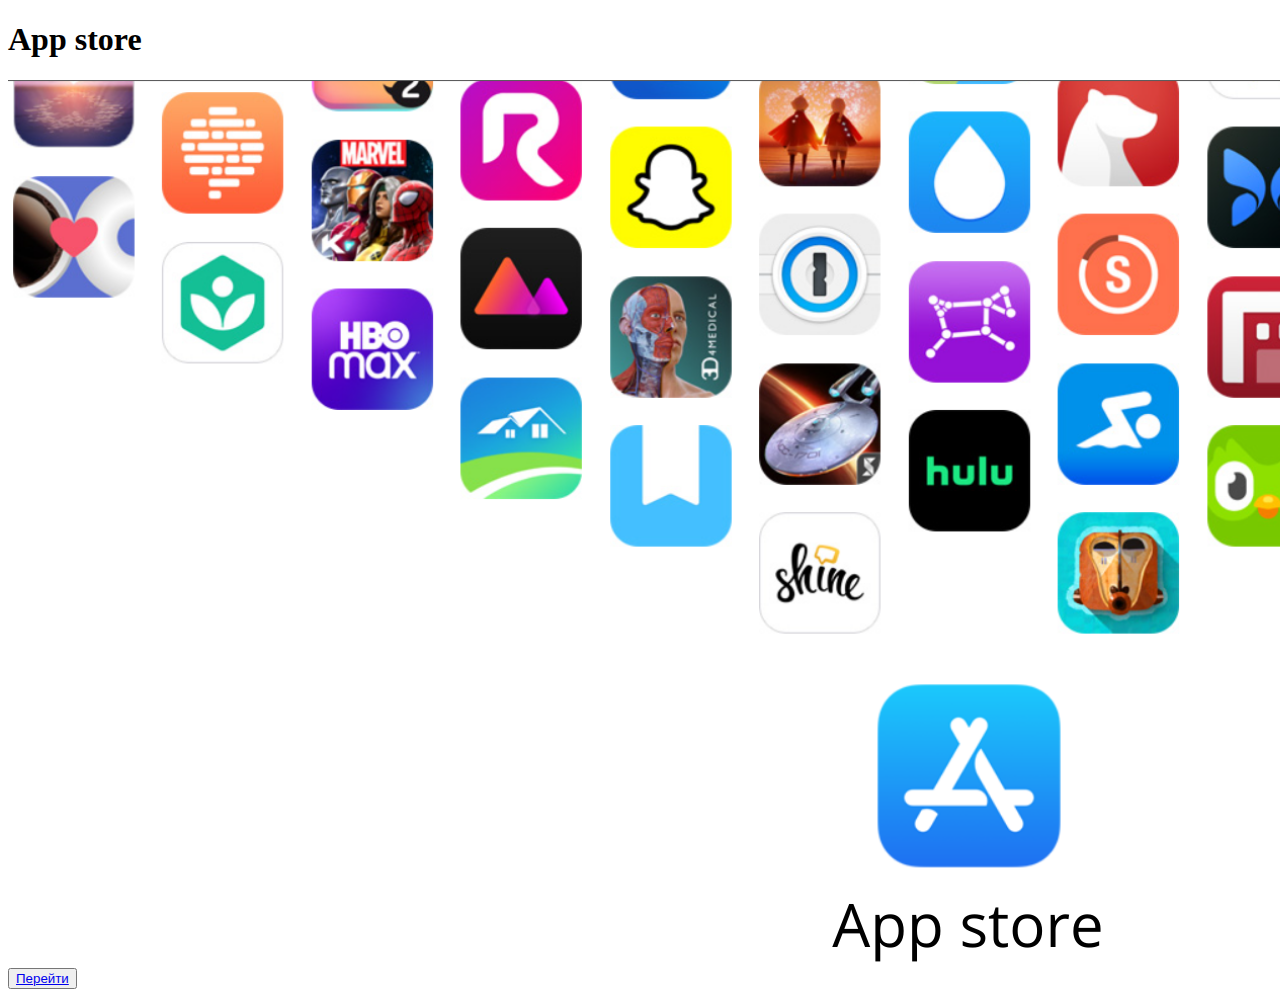
==== index.html @ 6fb6b331 "Add files via upload" ====
<!DOCTYPE html>
<html lang="en" dir="ltr">
<head>
    <meta charset="utf-8">
    <title></title>
    <link rel="stylesheet" href="style.css">
</head>
<body>
<div class="container">
    <div class="content">
        <h1>App store</h1>
    </div>
</div>    
    <p></p>
    <img src="App store.png" alt="">
    <button><a href="shop.html">Перейти</a></button>


<script src="https://code.jquery.com/jquery-3.6.0.min.js"
        integrity="sha256-/xUj+3OJU5yExlq6GSYGSHk7tPXikynS7ogEvDej/m4=" crossorigin="anonymous"></script>
<script src="anime.js"></script>
<script src="script.js"></script>
</body>
</html>
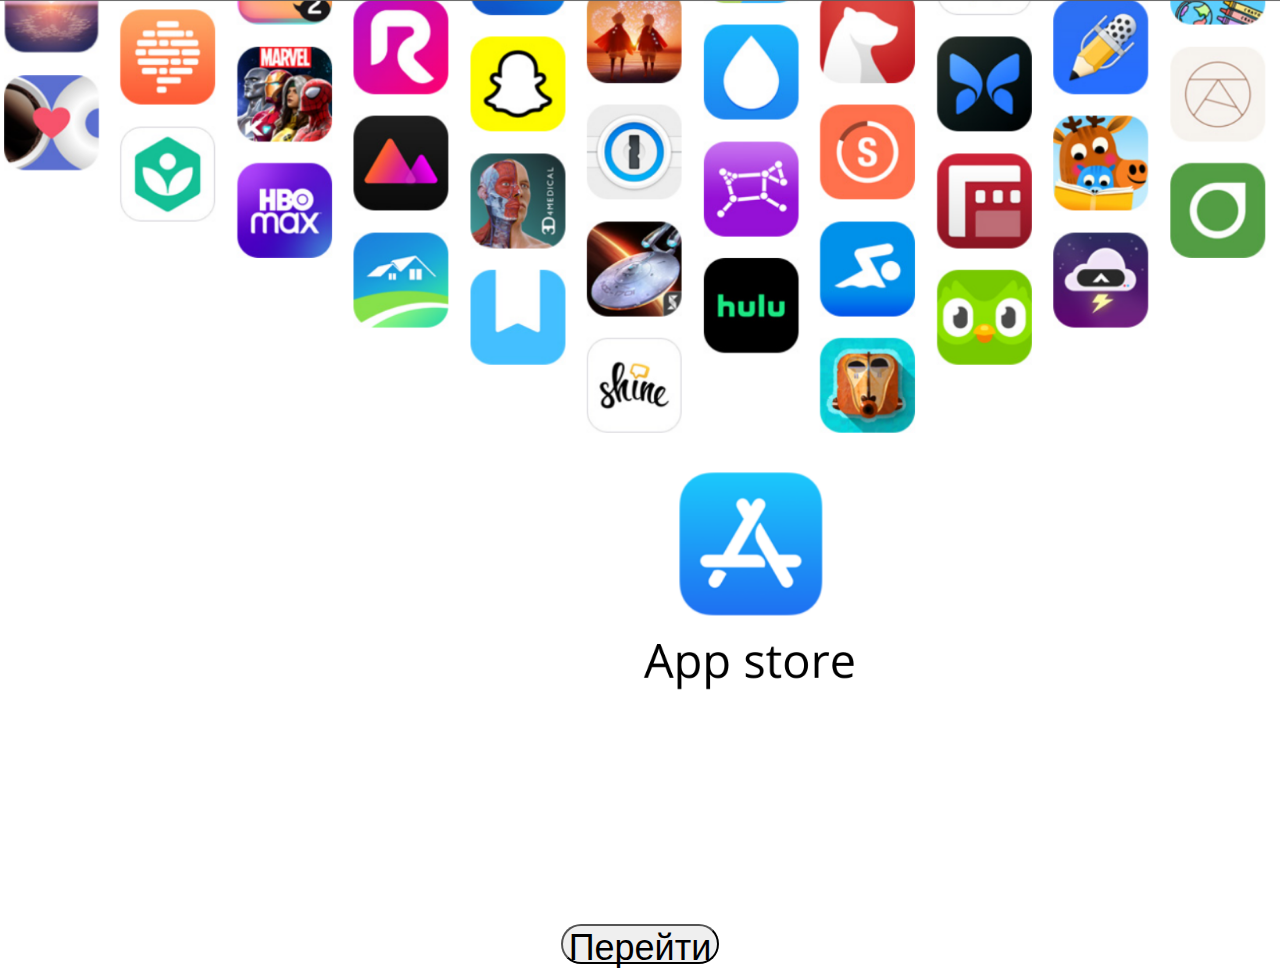
==== commit e2de6325: "Update index.html" ====
--- a/index.html
+++ b/index.html
@@ -20,5 +20,14 @@
         integrity="sha256-/xUj+3OJU5yExlq6GSYGSHk7tPXikynS7ogEvDej/m4=" crossorigin="anonymous"></script>
 <script src="anime.js"></script>
 <script src="script.js"></script>
+    <!-- Global site tag (gtag.js) - Google Analytics -->
+<script async src="https://www.googletagmanager.com/gtag/js?id=G-MTYP70EHPM"></script>
+<script>
+  window.dataLayer = window.dataLayer || [];
+  function gtag(){dataLayer.push(arguments);}
+  gtag('js', new Date());
+
+  gtag('config', 'G-MTYP70EHPM');
+</script>
 </body>
 </html>
--- a/style.css
+++ b/style.css
@@ -0,0 +1,184 @@
+@import url('https://fonts.googleapis.com/css2?family=Montserrat&display=swap');
+
+body {
+    margin: 0;
+    padding: 0;
+    font-family: 'Montserrat', sans-serif;
+    font-size: 1.5em;
+    background: white;
+    color: black;
+}
+
+.container {
+    display: flex;
+    height: 100vh;
+
+}
+
+.block {
+    width: 50px;
+    height: 50px;
+    background: white;
+    z-index: 1;
+}
+
+.content {
+    position: absolute;
+    width: 100%;
+    height: 100%;
+    display: flex;
+    justify-content: center;
+    align-items: center;
+}  img{
+      width: 1500px;
+      position: absolute;
+      top: 0px;
+      left: 0px;
+  }
+.content{
+height:   690.63;}
+img {
+    animation-duration: 9s;
+    animation-name: two;
+  }
+  @keyframes two{
+      0%{
+        opacity: 0;
+    }
+      10%{
+        opacity: 0;
+    }
+    20%{
+        opacity: 0;
+    }
+    30%{
+        opacity: 0;
+    }
+    40%{
+        opacity: 0;
+    }
+    50%{
+        opacity: 0;
+    }
+    60%{
+        opacity: 0;
+    }
+    70%{
+        opacity: 0;
+    }
+   80%{
+    opacity: 0;
+
+   }
+   90%{
+    opacity: 0;
+
+   }
+        100%{
+opacity: 100;
+
+}
+
+  }
+h1 {
+    animation-duration: 6s;
+    animation-name: one;
+  }
+  @keyframes one{
+      0%{
+          font-size: 20px;
+      }
+      10%{
+        font-size: 22.8px;
+    }
+    20%{
+        font-size: 25.6px;}
+        30%{
+            font-size: 28.4px;
+        }
+        40%{
+            font-size: 31.2px;
+        }
+        50%{
+            font-size: 34px;
+        }
+        60%{
+            font-size: 36.2px;
+        }
+        70%{
+            font-size: 38.4px;
+        }
+        80%{
+            font-size: 40.6px;
+        }
+        90%{
+            font-size: 42.8px;
+        }
+        100%{
+            font-size: 45px;
+
+        }
+        110%{
+opacity: 0;
+        }
+  }
+a{
+    display: flex;	
+    justify-content: center;
+    font-size: 36px;
+text-decoration: none;
+color: black;
+}
+button{
+   
+    color: rgb(239, 239, 239);
+    height: 40px;
+    width: auto;
+    border-radius: 40px;
+}
+body{
+    text-align: center;
+}
+button {
+    animation-duration: 9s;
+    animation-name: three;
+  }
+  @keyframes three{
+      0%{
+        opacity: 0;
+    }
+      10%{
+        opacity: 0;
+    }
+    20%{
+        opacity: 0;
+    }
+    30%{
+        opacity: 0;
+    }
+    40%{
+        opacity: 0;
+    }
+    50%{
+        opacity: 0;
+    }
+    60%{
+        opacity: 0;
+    }
+    70%{
+        opacity: 0;
+    }
+   80%{
+    opacity: 0;
+
+   }
+   90%{
+    opacity: 0;
+
+   }
+        100%{
+opacity: 100;
+
+}
+
+  }